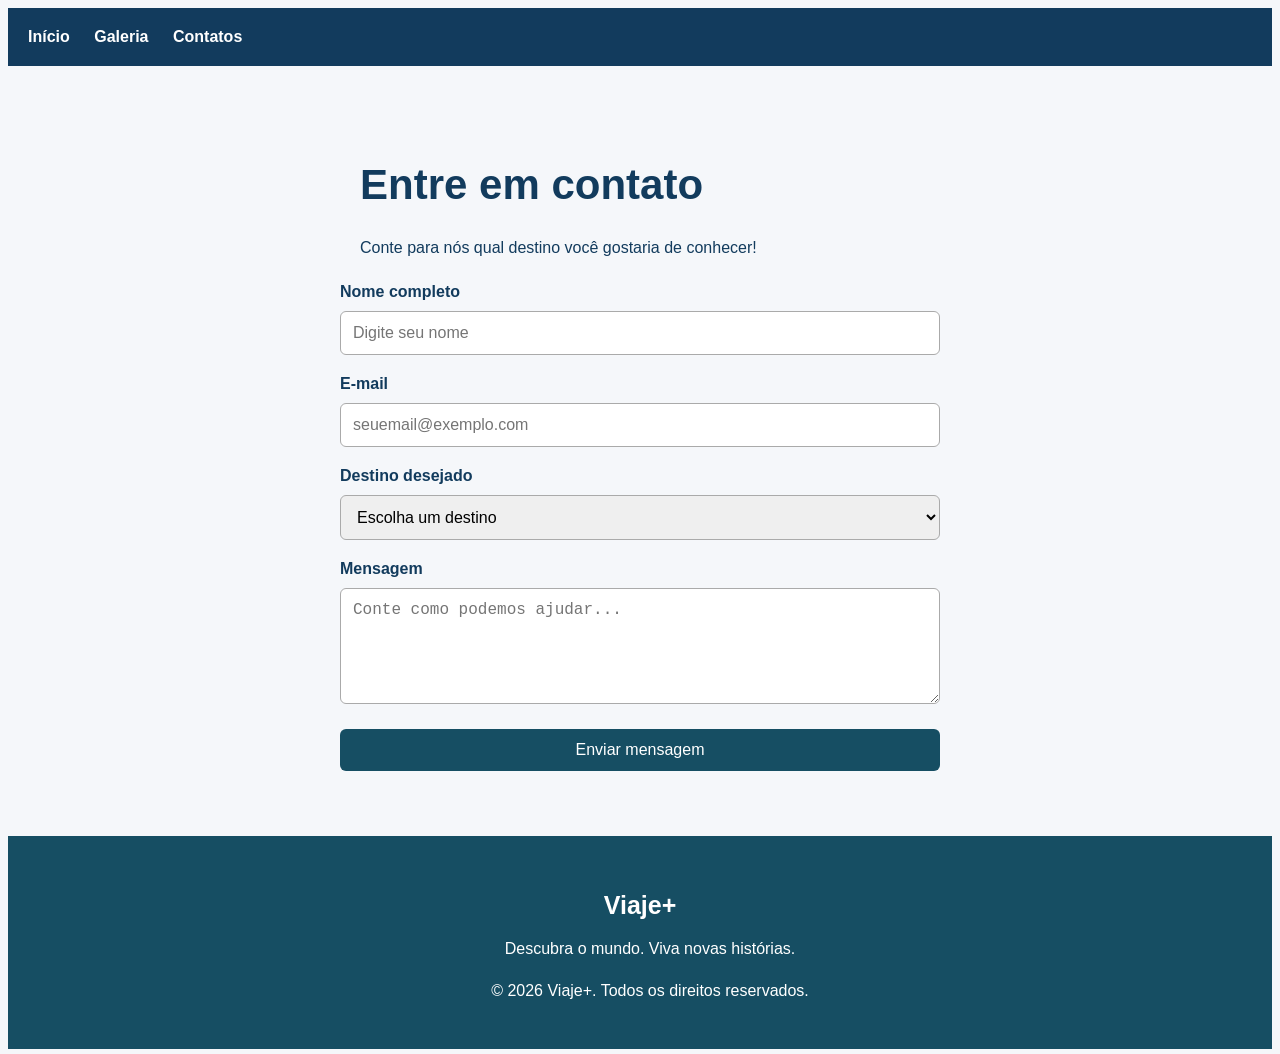
==== contatos.html @ 2087c466 "Add files via upload" ====
<!DOCTYPE html>
<html lang="pt-BR">
<head>
    <meta charset="UTF-8">
    <meta name="viewport" content="width=device-width, initial-scale=1.0">
    <title>Contato | Viaje+</title>
    <link rel="stylesheet" href="style.css">
</head>
<body>

    <nav>
        <a href="index.html">Início</a>
        <a href="Galeria.html">Galeria</a>
        <a href="Contatos.html">Contatos</a>
    </nav>

    <main class="pagina-contato">
        <h1>Entre em contato</h1>
        <p>Conte para nós qual destino você gostaria de conhecer!</p>

        <form>
            <label for="nome">Nome completo</label>
            <input type="text" id="nome" name="nome"
                   placeholder="Digite seu nome" required>

            <label for="email">E-mail</label>
            <input type="email" id="email" name="email"
                   placeholder="seuemail@exemplo.com" required>

            <label for="destino">Destino desejado</label>
            <select id="destino" name="destino" required>
                <option value="">Escolha um destino</option>
                <option value="rio">Rio de Janeiro</option>
                <option value="chile">Chile</option>
                <option value="peru">Peru</option>
                <option value="argentina">Argentina</option>
                <option value="colombia">Colômbia</option>
                <option value="outro">Outro destino</option>
            </select>

            <label for="mensagem">Mensagem</label>
            <textarea id="mensagem" name="mensagem"
                      placeholder="Conte como podemos ajudar..."
                      rows="5" required></textarea>

            <button type="submit">Enviar mensagem</button>
        </form>
    </main>

    <footer class="rodape">
        <h3>Viaje+</h3>
        <p>Descubra o mundo. Viva novas histórias.</p>
        <p>© 2026 Viaje+. Todos os direitos reservados.</p>
    </footer>

</body>
</html>
---- style.css ----
body{
    font-family: Arial, sans-serif;
    margin-bottom: 0;
    background-color: #f5f7fa;
    color: #123b5d;
}

nav{
    background-color: #123b5d;
    padding: 20px;
}

nav a {
    color: white;
    text-decoration: none;
    margin-right: 20px;
    font-weight: bold;
}

h1 {
    font-size: 42px;
    margin: 30px 20px;
}

h2, p, ul{
margin-left: 20px;
}

h2{
    color: #19a7a1;
}

li{
    margin-bottom: 10px;
}
a:hover{
color: #19a7a1;
}

ul a{
    color: #123b5d;
    text-decoration: none;
}

ul a:hover{
    color: #19a7a1
     }

     .banner {
    background-image:linear-gradient(
        rgba(18, 59, 93, 0.55),
        rgba(18, 59, 93, 0.55)
    ),
     url("https://images.unsplash.com/photo-1500375592092-40eb2168fd21?auto=format&fit=crop&w=1200&q=80");

    background-size: cover;
    background-position: center;
    background-repeat: no-repeat;

    min-height: 320px;
    padding: 70px 20px;
    margin-top: 20px;
    border-radius: 10px;

    display: flex;
    flex-direction: column;
    justify-content: center;
    align-items: center;

    text-align: center;
    color: white;
}

.banner h2 {
    color: white;
    font-size: 36px;
    margin: 0 0 10px;
}

.banner p {
    color: white;
    margin-bottom: 25px;
}

.botao {
    display: inline-block;
    background-color: #19a7a1;
    color: white;
    padding: 12px 22px;
    border-radius: 6px;
    text-decoration: none;
    font-weight: bold;
}

.botao:hover {
    background-color: #12817d;
}

.cartao-destino{
    background-color: #d6f0f0;
    padding:15px;
    border-radius:8px;
    margin-bottom:12px;
    flex: 1 1 200px;
    font-size: 18px;
    font-weight: bold;
}

ul{
    list-style: none;
    padding-left: 0;
    display: flex;
    gap: 15px;
}

.cartao-destino:hover{
    background-color: #d6f0f0;
    transform: translateY(-5px);
    filter: brightness(0.8);
}


.galeria {
    padding: 40px 20px;
    text-align: center;
}

.galeria h2 {
    color: #164E63;
    font-size: 28px;
    margin-bottom: 10px;
}

.galeria > p {
    color: #555;
    margin-bottom: 30px;
}


.fotos-galeria {
    display: flex;
    flex-wrap: wrap;
    justify-content: center;
    gap: 20px;
}


.foto {
    background-color: #D6F0F0;
    border-radius: 12px;
    overflow: hidden;
    flex: 1 1 250px;
    max-width: 320px;
    transition: transform 0.3s, box-shadow 0.3s;
}


.foto img {
    width: 100%;
    height: 200px;
    object-fit: cover;
    display: block;
}

.foto h3 {
    color: #164E63;
    margin: 15px 10px 8px;
}

.foto p {
    color: #444;
    padding: 0 12px 15px;
    margin: 0;
}

.foto:hover {
    transform: translateY(-5px);
    box-shadow: 0 8px 18px rgba(0, 0, 0, 0.18);
}

html {
    scroll-behavior: smooth;
}


@media (max-width: 600px) {
    .galeria {
        padding: 30px 12px;
    }

    .foto {
        flex-basis: 100%;
    }
}

.porque-viaje {
    padding: 40px 20px;
    text-align: center;
}

.porque-viaje h2,
.inspire-se h2 {
    color: #164E63;
    margin-bottom: 25px;
}

.vantagens {
    display: flex;
    flex-wrap: wrap;
    justify-content: center;
    gap: 20px;
}

.vantagem {
    background-color: #D6F0F0;
    padding: 20px;
    border-radius: 10px;
    flex: 1 1 200px;
    max-width: 300px;
}

.vantagem h3 {
    color: #164E63;
}

.vantagem p {
    color: #444;
    line-height: 1.6;
}

.inspire-se {
    background-color: #EAF6F6;
    padding: 45px 20px;
    text-align: center;
}

.inspire-se p {
    color: #444;
    margin-bottom: 25px;
}

.botao-galeria {
    display: inline-block;
    background-color: #164E63;
    color: white;
    padding: 12px 24px;
    border-radius: 8px;
    text-decoration: none;
    font-weight: bold;
    transition: background-color 0.3s;
}

.botao-galeria:hover {
    background-color: #247A83;
}


.rodape {
    background-color: #164E63;
    color: white;
    text-align: center;
    padding: 30px 20px;
}

.rodape h3 {
    font-size: 25px;
    margin-bottom: 10px;
}

.rodape p {
    line-height: 1.6;
}

.copyright {
    margin-top: 25px;
    font-size: 13px;
    opacity: 0.8;
}

.pagina-contato {
    max-width: 600px;
    margin: 40px auto;
    padding: 25px;
}

.pagina-contato form {
    display: flex;
    flex-direction: column;
    gap: 10px;
}

.pagina-contato label {
    font-weight: bold;
    margin-top: 10px;
}

.pagina-contato input,
.pagina-contato select,
.pagina-contato textarea {
    width: 100%;
    padding: 12px;
    border: 1px solid #aaa;
    border-radius: 6px;
    font-size: 16px;
    box-sizing: border-box;
}

.pagina-contato button {
    background-color: #164E63;
    color: white;
    padding: 12px;
    border: none;
    border-radius: 6px;
    font-size: 16px;
    cursor: pointer;
    margin-top: 15px;
}

.pagina-contato button:hover {
    background-color: #247A83;
}

.pagina-galeria footer{
    margin-bottom: 60px;
}
.foto1 img{
    width : 250px;
    height: auto;
    display: block;
    border-radius: 15px;
}

.foto1{
    display: flex;
    align-items: center;
    gap: 20px;
}

.foto1 p{
    flex: 1;
}

.foto1{
    background-color: #D6F0F0;
    padding: 20px;
    border-radius: 15px;
    margin: 20px 0;
}

.RJ h3{
    font-size: xx-large;
     margin-top: 35px;
    margin-bottom: 20px;
    color: #164E63;
    border-left: 5px solid #247A8324;
    padding-left: 12px;
}

.comeco{
    font-size: 20px;
}

html{
    scroll-behavior: smooth;
}

.foto2 img{
 width : 250px;
    height: auto;
    display: block;
    border-radius: 15px;
}

.foto2{
     display: flex;
    align-items: center;
    gap: 20px;
}

.foto2 p{
    flex: 1;
}

.foto2{
  background-color: #D6F0F0;
    padding: 20px;
    border-radius: 15px;
    margin: 20px 0;   
}
.Lage{
font-size: 20px;
font-family: Cambria, Cochin, Georgia, Times, 'Times New Roman', serif;
text-align: center;
}
.pao{
    font-size: 20px;
font-family: Cambria, Cochin, Georgia, Times, 'Times New Roman', serif;
text-align: center;
}

.foto3 img{
width : 250px;
    height: auto;
    display: block;
    border-radius: 15px;
}

.foto3{
  display: flex;
    align-items: center;
    gap: 20px;  
}

.foto3 p{
    flex: 1;
}

.foto3{
     background-color: #D6F0F0;
    padding: 20px;
    border-radius: 15px;
    margin: 20px 0; 
}
.Cristo{
    font-size: 20px;
font-family: Cambria, Cochin, Georgia, Times, 'Times New Roman', serif;
text-align: center; 
}

.CL h3{
    font-size: xx-large;
     margin-top: 35px;
    margin-bottom: 20px;
    color: #164E63;
    border-left: 5px solid #247A8324;
    padding-left: 12px;
}
.comecoCL{
    font-size: 20px;
}
.CL h4{
     font-size: 20px;
font-family: Cambria, Cochin, Georgia, Times, 'Times New Roman', serif;
text-align: center; 
}

.foto4 img{
width : 250px;
    height: auto;
    display: block;
    border-radius: 15px;
}
.foto4{
display: flex;
    align-items: center;
    gap: 20px;
}

.foto4 p{
    flex: 1;
}

.foto4{
    background-color: #D6F0F0;
    padding: 20px;
    border-radius: 15px;
    margin: 20px 0; 
}
html{
    scroll-behavior: smooth;
}

.foto5 img{
    width : 250px;
    height: auto;
    display: block;
    border-radius: 15px;
}

.foto5{
    display: flex;
    align-items: center;
    gap: 20px;
}

.foto5 p {
flex: 1;
}

.foto5{
     background-color: #D6F0F0;
    padding: 20px;
    border-radius: 15px;
    margin: 20px 0;
}

.foto6 img{
    width : 250px;
    height: auto;
    display: block;
    border-radius: 15px;
}

.foto6{
  display: flex;
    align-items: center;
    gap: 20px;  
}

.foto6 p {
    flex: 1;
}

.foto6{
     background-color: #D6F0F0;
    padding: 20px;
    border-radius: 15px;
    margin: 20px 0;
}

.PE h3{
    font-size: xx-large;
     margin-top: 35px;
    margin-bottom: 20px;
    color: #164E63;
    border-left: 5px solid #247A8324;
    padding-left: 12px;
}
.comecoPE{
    font-size: 20px;
}
.PE h4{
     font-size: 20px;
font-family: Cambria, Cochin, Georgia, Times, 'Times New Roman', serif;
text-align: center;
}

.foto7 img{
     width : 250px;
    height: auto;
    display: block;
    border-radius: 15px;
}

.foto7{
     display: flex;
    align-items: center;
    gap: 20px;  
}

.foto7 p{
    flex: 1;
}

.foto7{
     background-color: #D6F0F0;
    padding: 20px;
    border-radius: 15px;
    margin: 20px 0; 
}

.foto8 img{
  width : 250px;
    height: auto;
    display: block;
    border-radius: 15px;
}

.foto8{
     display: flex;
    align-items: center;
    gap: 20px;  
}

.foto8 p{
    flex: 1;
}

.foto8{
    background-color: #D6F0F0;
    padding: 20px;
    border-radius: 15px;
    margin: 20px 0;
}

.foto9 img{
    width : 250px;
    height: auto;
    display: block;
    border-radius: 15px;
}

.foto9{
    display: flex;
    align-items: center;
    gap: 20px; 
}

.foto9 p{
    flex: 1;
}

.foto9{
    background-color: #D6F0F0;
    padding: 20px;
    border-radius: 15px;
    margin: 20px 0;
}

.AR h3{
    font-size: xx-large;
     margin-top: 35px;
    margin-bottom: 20px;
    color: #164E63;
    border-left: 5px solid #247A8324;
    padding-left: 12px;
}
.AR h4{
    font-size: 20px;
font-family: Cambria, Cochin, Georgia, Times, 'Times New Roman', serif;
text-align: center;
}
.comecoAR{
    font-size: 20px;
}

.foto10 img{
     width : 250px;
    height: auto;
    display: block;
    border-radius: 15px;
 }
.foto10{
 display: flex;
    align-items: center;
    gap: 20px;  
}

.foto10 p{
    flex: 1;
}

.foto10{
     background-color: #D6F0F0;
    padding: 20px;
    border-radius: 15px;
    margin: 20px 0;
}

.foto11 img{
 width : 250px;
    height: auto;
    display: block;
    border-radius: 15px;
}

.foto11{
     display: flex;
    align-items: center;
    gap: 20px;  
}

.foto11 p{
  flex: 1;
 }

 .foto11{
     background-color: #D6F0F0;
    padding: 20px;
    border-radius: 15px;
    margin: 20px 0;
 }

 .foto12 img{
   width : 250px;
    height: auto;
    display: block;
    border-radius: 15px; 
 }

 .foto12{
    display: flex;
    align-items: center;
    gap: 20px;
 }

 .foto12 p{
    flex: 1;
 }

 .foto12{
    background-color: #D6F0F0;
    padding: 20px;
    border-radius: 15px;
    margin: 20px 0;
 }

 .CO h3{
    font-size: xx-large;
    margin-top: 35px;
    margin-bottom: 20px;
    color: #164E63;
    border-left: 5px solid #247A8324;
    padding-left: 12px;
 }
 .CO h4{
     font-size: 20px;
font-family: Cambria, Cochin, Georgia, Times, 'Times New Roman', serif;
text-align: center;
 }
 .comecoCO{
    font-size: 20px;
 }

 .foto13 img{
   width : 250px;
    height: auto;
    display: block;
    border-radius: 15px; 
 }

 .foto13{
display: flex;
    align-items: center;
    gap: 20px; 
 }

 .foto13 p{
flex: 1;
 }

 .foto13{
     background-color: #D6F0F0;
    padding: 20px;
    border-radius: 15px;
    margin: 20px 0;
 }
 html{
    scroll-behavior: smooth; 
 }

 .foto14 img{
    width : 250px;
    height: auto;
    display: block;
    border-radius: 15px;
 }

 .foto14{
  display: flex;
    align-items: center;
    gap: 20px;   
 }

 .foto14 p{
    flex: 1;
 }

 .foto14{
    background-color: #D6F0F0;
    padding: 20px;
    border-radius: 15px;
    margin: 20px 0;
 }

 .foto15 img{
    width: 250px;
    height: auto;
    display: block;
    border-radius: 15px;
 }

 .foto15{
    display: flex;
    align-items: center;
    gap: 20px;
 }

 .foto15 p{
    flex: 1;
 }

 .foto15{
    background-color: #D6F0F0;
    padding: 20px;
    border-radius: 15px;
    margin: 20px 0;
 }

 .frase{
    font-size: 20px;
 }

.botao-Inicio {
    display: block;
    width: fit-content;
    margin: 20px auto;
    padding: 10px 20px;
    background-color: #164E63;
    color: white;
    text-decoration: none;
    border-radius: 10px;
    text-align: center;
}
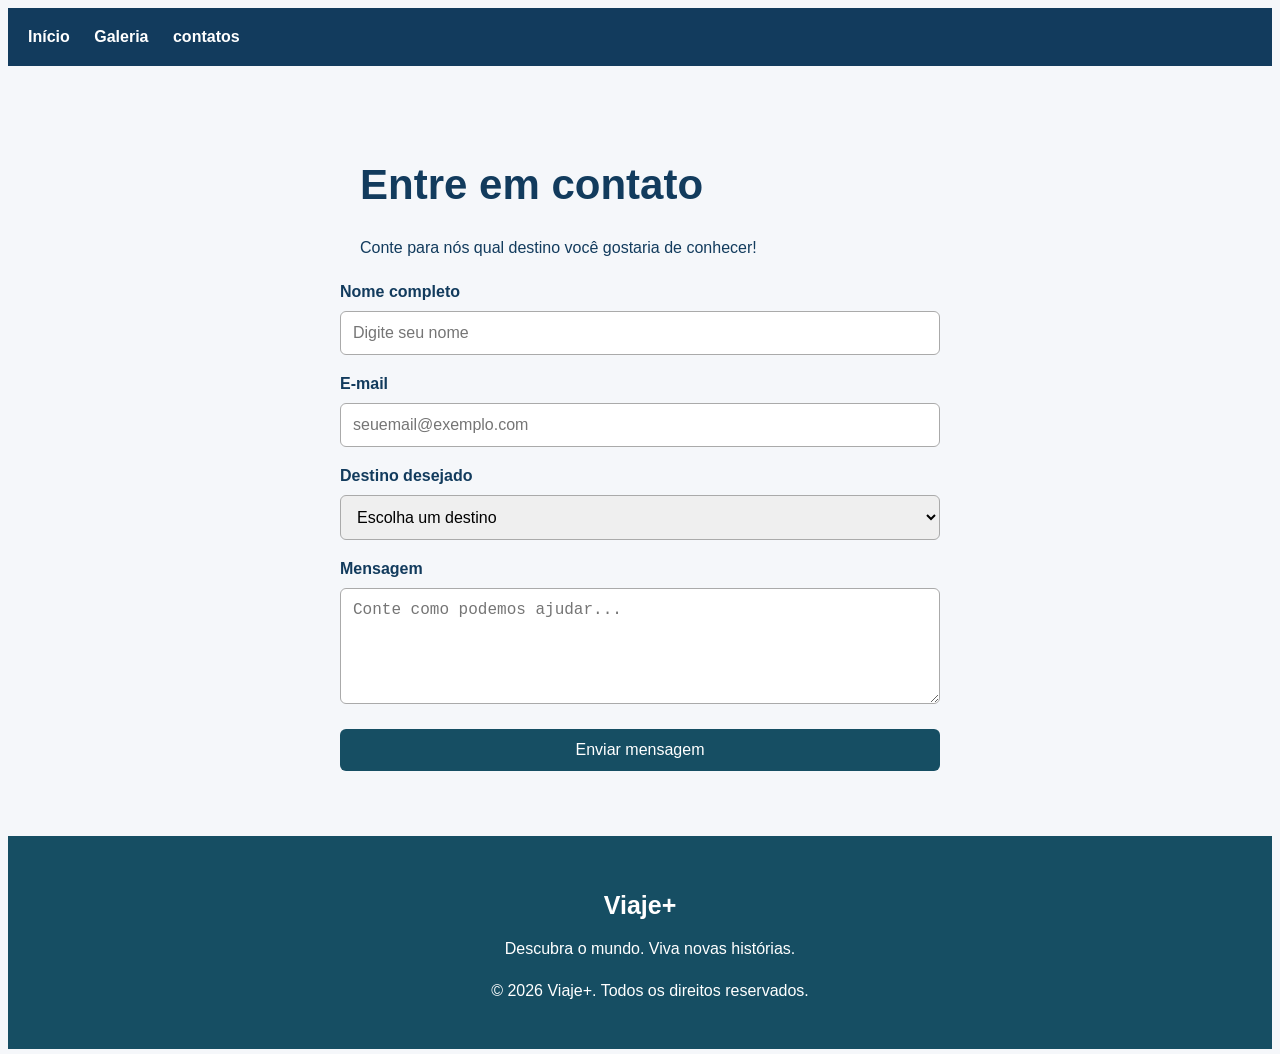
==== commit 2db6611d: "Fix HTML formatting in contatos.html" ====
--- a/contatos.html
+++ b/contatos.html
@@ -11,7 +11,7 @@
     <nav>
         <a href="index.html">Início</a>
         <a href="Galeria.html">Galeria</a>
-        <a href="Contatos.html">Contatos</a>
+        <a href="contatos.html">contatos</a>
     </nav>
 
     <main class="pagina-contato">
@@ -54,4 +54,4 @@
     </footer>
 
 </body>
-</html>+</html>
